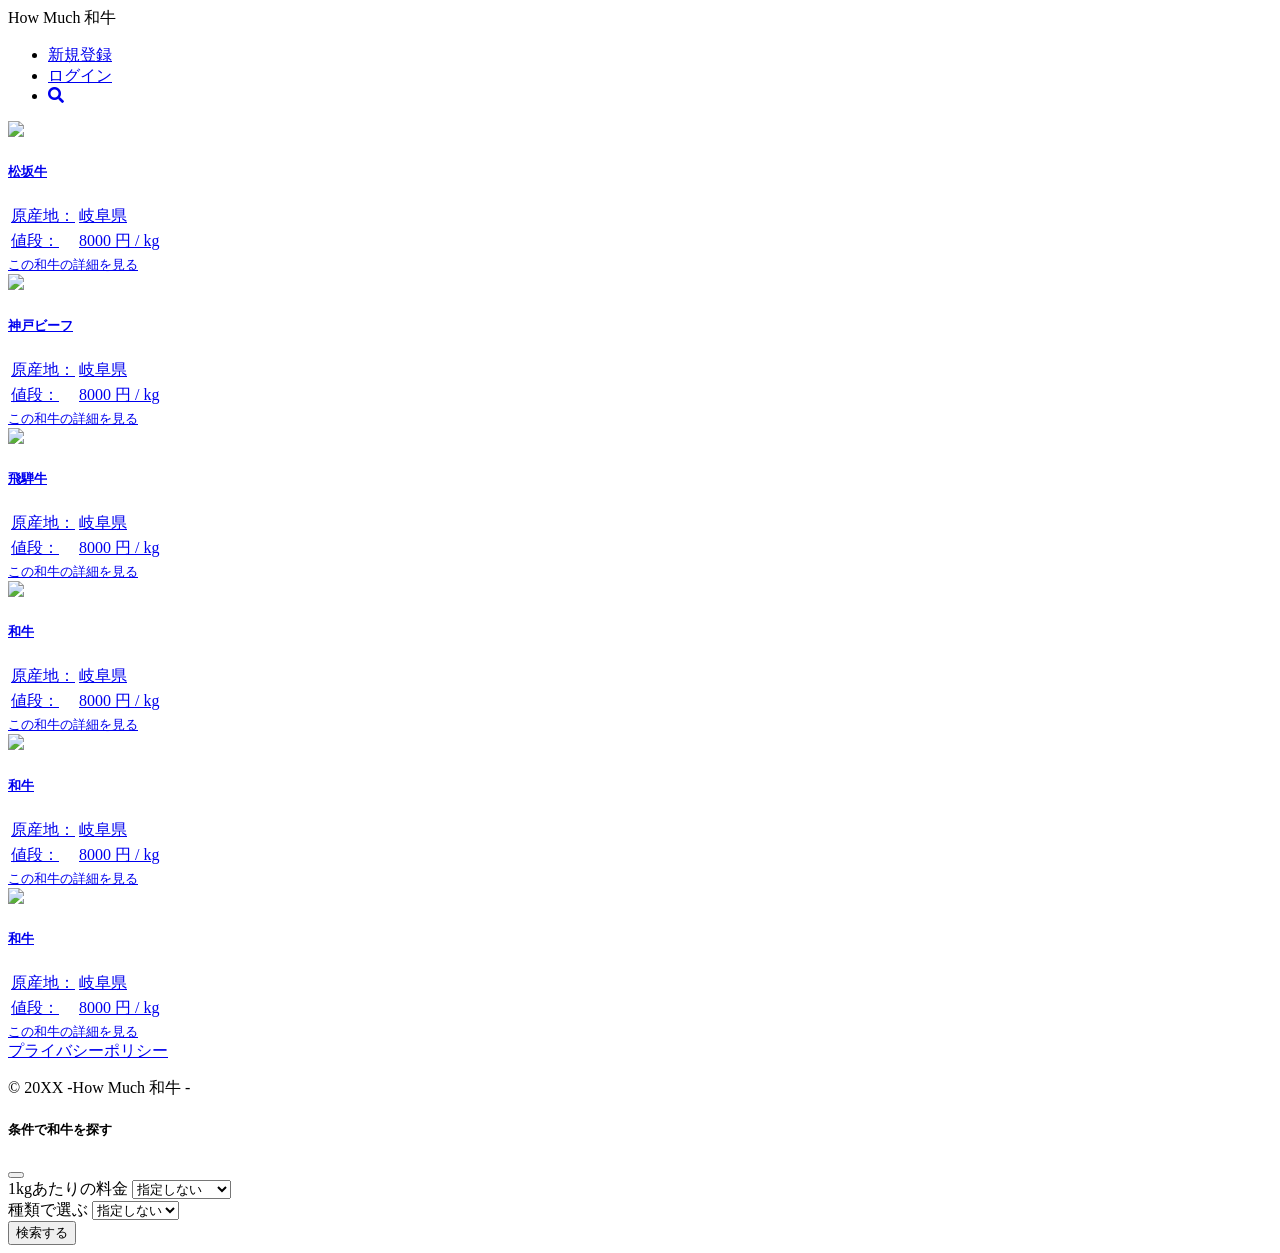
==== index.html @ 7581e07f "1行あたりのカード枚数を4枚に変更" ====
<!DOCTYPE html>
<html>

<head>
  <title></title>
  <meta charset="utf-8">
  <meta discription="">
  <meta name="viewport" content="width=device-width, initial-scale=1, shrink-to-fit=no">
  <link href="css/bootstrap.min.css" rel="stylesheet">
  <link href="https://use.fontawesome.com/releases/v5.0.6/css/all.css" rel="stylesheet">
  <link rel="stylesheet" type="text/css" href="css/style.css">
</head>

<body>
  <nav class="navbar navbar-expand-sm bg-dark navbar-dark fixed-top content-width">
    <span class="navbar-brand mr-auto navbar-brand-center">How Much 和牛</span>
    <ul class="navbar-nav">
      <li class="nav-item d-none d-sm-block">
        <a class="nav-link" href="#">新規登録</a>
      </li>
      <li class="nav-item">
        <a class="nav-link" href="#">ログイン</a>
      </li>
      <li class="nav-item d-none d-sm-block">
        <a class="nav-link" href="#" data-toggle="modal" data-target="#search-studio"><i class="fas fa-search"></i></a>
      </li>
    </ul>
  </nav>
  <main class="container-fluid content-width result">
    <div class="card-deck row">
      <a href="#" class="card">
        <img class="card-img-top" src="img/ph_beaf.jpg">
        <div class="card-body">
          <h5 class="card-title">松坂牛</h5>
          <table>
            <tr>
              <td>原産地： </td>
              <td>岐阜県</td>
            </tr>
            <tr>
              <td>値段： </td>
              <td>8000 円 / kg</td>
            </tr>
          </table>
        </div>
        <div class="card-footer">
          <small class="text-muted">この和牛の詳細を見る</small>
        </div>
      </a>
      <a href="#" class="card">
        <img class="card-img-top" src="img/ph_beaf.jpg">
        <div class="card-body">
          <h5 class="card-title">神戸ビーフ</h5>
          <table>
            <tr>
              <td>原産地： </td>
              <td>岐阜県</td>
            </tr>
            <tr>
              <td>値段： </td>
              <td>8000 円 / kg</td>
            </tr>
          </table>
        </div>
        <div class="card-footer">
          <small class="text-muted">この和牛の詳細を見る</small>
        </div>
      </a>
      <a href="#" class="card">
        <img class="card-img-top" src="img/ph_beaf.jpg">
        <div class="card-body">
          <h5 class="card-title">飛騨牛</h5>
          <table>
            <tr>
              <td>原産地： </td>
              <td>岐阜県</td>
            </tr>
            <tr>
              <td>値段： </td>
              <td>8000 円 / kg</td>
            </tr>
          </table>
        </div>
        <div class="card-footer">
          <small class="text-muted">この和牛の詳細を見る</small>
        </div>
      </a>
    </div>
    <div class="card-deck row">
      <a href="#" class="card">
        <img class="card-img-top" src="img/ph_beaf.jpg">
        <div class="card-body">
          <h5 class="card-title">和牛</h5>
          <table>
            <tr>
              <td>原産地： </td>
              <td>岐阜県</td>
            </tr>
            <tr>
              <td>値段： </td>
              <td>8000 円 / kg</td>
            </tr>
          </table>
        </div>
        <div class="card-footer">
          <small class="text-muted">この和牛の詳細を見る</small>
        </div>
      </a>
      <a href="#" class="card">
        <img class="card-img-top" src="img/ph_beaf.jpg">
        <div class="card-body">
          <h5 class="card-title">和牛</h5>
          <table>
            <tr>
              <td>原産地： </td>
              <td>岐阜県</td>
            </tr>
            <tr>
              <td>値段： </td>
              <td>8000 円 / kg</td>
            </tr>
          </table>
        </div>
        <div class="card-footer">
          <small class="text-muted">この和牛の詳細を見る</small>
        </div>
      </a>
      <a href="#" class="card">
        <img class="card-img-top" src="img/ph_beaf.jpg">
        <div class="card-body">
          <h5 class="card-title">和牛</h5>
          <table>
            <tr>
              <td>原産地： </td>
              <td>岐阜県</td>
            </tr>
            <tr>
              <td>値段： </td>
              <td>8000 円 / kg</td>
            </tr>
          </table>
        </div>
        <div class="card-footer">
          <small class="text-muted">この和牛の詳細を見る</small>
        </div>
      </a>
    </div>
  </main>
  <footer class="content-width">
    <a href="#">プライバシーポリシー</a>
    <p>&copy; 20XX -How Much 和牛 -</p>
  </footer>
  <div class="modal fade" id="search-studio" tabindex="-1" role="dialog" aria-labelledby="serach-studioLabel"
    aria-hidden="true">
    <div class="modal-dialog modal-dialog-centered" role="document">
      <div class="modal-content">
        <div class="modal-header">
          <h5 class="modal-title" id="serach-studioLabel">条件で和牛を探す</h5>
          <button class="close" data-dismiss="modal" aria-label="close"></button>
        </div>
        <div class="modal-body">
          <form action="" method="GET">
            <div class="form-group">
              <label for="message-text">1kgあたりの料金</label>
              <select class="custom-select" name="price">
                <option selected>指定しない</option>
                <option value="3000">〜3000円</option>
                <option value="5000">〜5000円</option>
                <option value="7000">〜7000円</option>
                <option value="10000">10000円以上</option>
              </select>
            </div>
            <div class="form-group">
              <label for="message-text">種類で選ぶ</label>
              <select class="custom-select" name="area">
                <option selected>指定しない</option>
                <option value="3">松坂牛</option>
                <option value="4">米沢牛</option>
                <option value="5">宮崎牛</option>
                <option value="6">近江牛</option>
                <option value="7">仙台牛</option>
                <option value="8">飛騨牛</option>
                <option value="9">神戸ビーフ</option>
              </select>
            </div>
            <div class="submit-center">
              <button type="submit" class="btn btn-lg submit-color">
                検索する
              </button>
            </div>
          </form>
        </div>
      </div>
    </div>
  </div>
  <script src="js/jquery-3.3.1.min.js"></script>
  <script src="js/bootstrap.bundle.min.js"></script>
  <script src="js/main.js"></script>
</body>

</html>
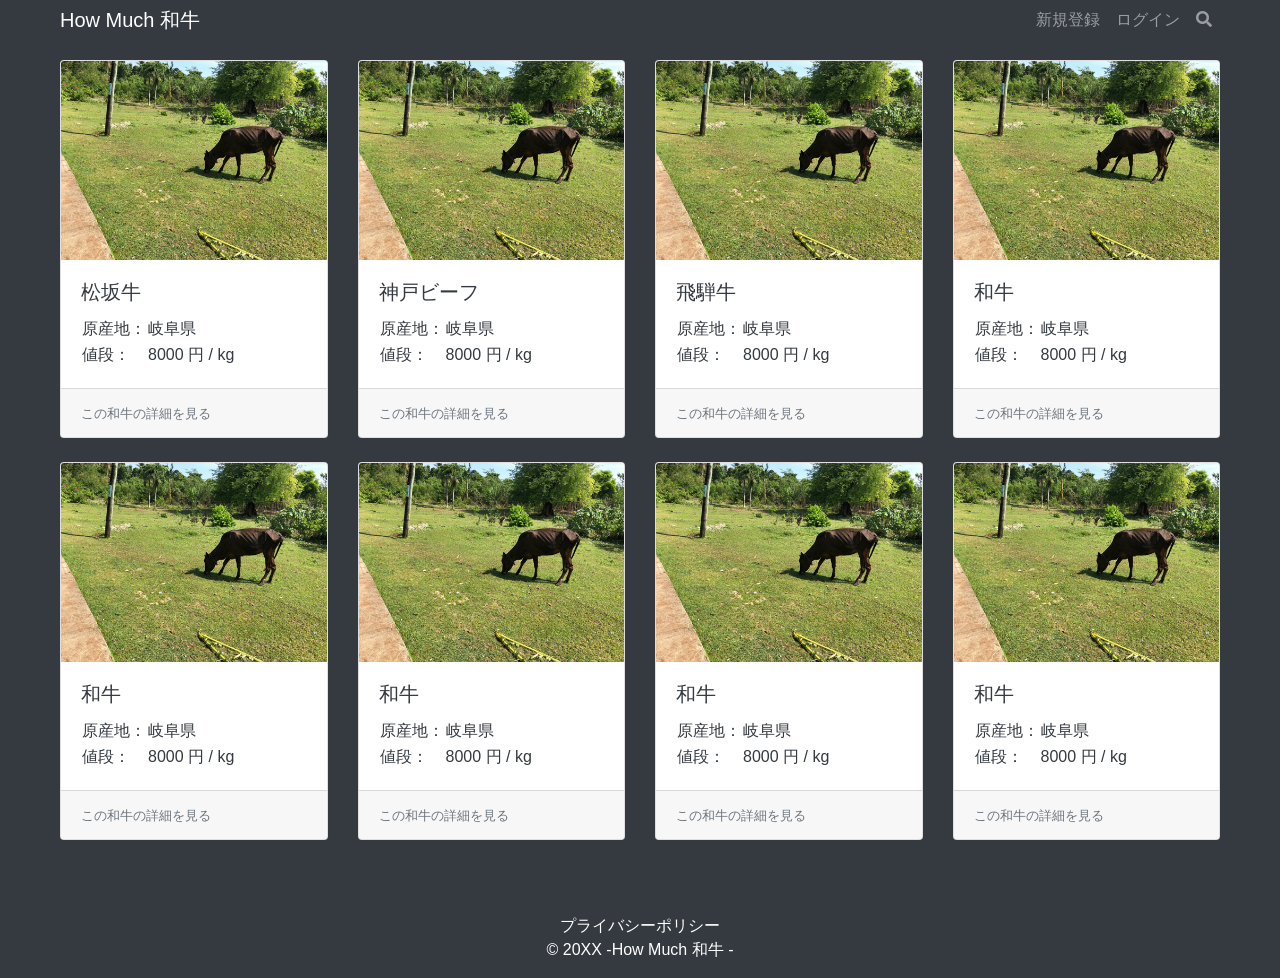
==== commit 2e3a2c90: "4row" ====
--- a/index.html
+++ b/index.html
@@ -26,126 +26,188 @@
       </li>
     </ul>
   </nav>
-  <main class="container-fluid content-width result">
-    <div class="card-deck row">
-      <a href="#" class="card">
+<main class="container-fluid content-width result">
+  <div class="row">
+
+    <!-- カード1 -->
+    <div class="col-lg-3 col-md-6 col-sm-12 mb-4">
+      <a href="#" class="card h-100">
         <img class="card-img-top" src="img/ph_beaf.jpg">
         <div class="card-body">
           <h5 class="card-title">松坂牛</h5>
           <table>
             <tr>
-              <td>原産地： </td>
-              <td>岐阜県</td>
-            </tr>
-            <tr>
-              <td>値段： </td>
-              <td>8000 円 / kg</td>
-            </tr>
-          </table>
-        </div>
-        <div class="card-footer">
-          <small class="text-muted">この和牛の詳細を見る</small>
-        </div>
-      </a>
-      <a href="#" class="card">
+              <td>原産地：</td>
+              <td>岐阜県</td>
+            </tr>
+            <tr>
+              <td>値段：</td>
+              <td>8000 円 / kg</td>
+            </tr>
+          </table>
+        </div>
+        <div class="card-footer">
+          <small class="text-muted">この和牛の詳細を見る</small>
+        </div>
+      </a>
+    </div>
+
+    <!-- カード2 -->
+    <div class="col-lg-3 col-md-6 col-sm-12 mb-4">
+      <a href="#" class="card h-100">
         <img class="card-img-top" src="img/ph_beaf.jpg">
         <div class="card-body">
           <h5 class="card-title">神戸ビーフ</h5>
           <table>
             <tr>
-              <td>原産地： </td>
-              <td>岐阜県</td>
-            </tr>
-            <tr>
-              <td>値段： </td>
-              <td>8000 円 / kg</td>
-            </tr>
-          </table>
-        </div>
-        <div class="card-footer">
-          <small class="text-muted">この和牛の詳細を見る</small>
-        </div>
-      </a>
-      <a href="#" class="card">
+              <td>原産地：</td>
+              <td>岐阜県</td>
+            </tr>
+            <tr>
+              <td>値段：</td>
+              <td>8000 円 / kg</td>
+            </tr>
+          </table>
+        </div>
+        <div class="card-footer">
+          <small class="text-muted">この和牛の詳細を見る</small>
+        </div>
+      </a>
+    </div>
+
+    <!-- カード3 -->
+    <div class="col-lg-3 col-md-6 col-sm-12 mb-4">
+      <a href="#" class="card h-100">
         <img class="card-img-top" src="img/ph_beaf.jpg">
         <div class="card-body">
           <h5 class="card-title">飛騨牛</h5>
           <table>
             <tr>
-              <td>原産地： </td>
-              <td>岐阜県</td>
-            </tr>
-            <tr>
-              <td>値段： </td>
-              <td>8000 円 / kg</td>
-            </tr>
-          </table>
-        </div>
-        <div class="card-footer">
-          <small class="text-muted">この和牛の詳細を見る</small>
-        </div>
-      </a>
-    </div>
-    <div class="card-deck row">
-      <a href="#" class="card">
-        <img class="card-img-top" src="img/ph_beaf.jpg">
-        <div class="card-body">
-          <h5 class="card-title">和牛</h5>
-          <table>
-            <tr>
-              <td>原産地： </td>
-              <td>岐阜県</td>
-            </tr>
-            <tr>
-              <td>値段： </td>
-              <td>8000 円 / kg</td>
-            </tr>
-          </table>
-        </div>
-        <div class="card-footer">
-          <small class="text-muted">この和牛の詳細を見る</small>
-        </div>
-      </a>
-      <a href="#" class="card">
-        <img class="card-img-top" src="img/ph_beaf.jpg">
-        <div class="card-body">
-          <h5 class="card-title">和牛</h5>
-          <table>
-            <tr>
-              <td>原産地： </td>
-              <td>岐阜県</td>
-            </tr>
-            <tr>
-              <td>値段： </td>
-              <td>8000 円 / kg</td>
-            </tr>
-          </table>
-        </div>
-        <div class="card-footer">
-          <small class="text-muted">この和牛の詳細を見る</small>
-        </div>
-      </a>
-      <a href="#" class="card">
-        <img class="card-img-top" src="img/ph_beaf.jpg">
-        <div class="card-body">
-          <h5 class="card-title">和牛</h5>
-          <table>
-            <tr>
-              <td>原産地： </td>
-              <td>岐阜県</td>
-            </tr>
-            <tr>
-              <td>値段： </td>
-              <td>8000 円 / kg</td>
-            </tr>
-          </table>
-        </div>
-        <div class="card-footer">
-          <small class="text-muted">この和牛の詳細を見る</small>
-        </div>
-      </a>
-    </div>
-  </main>
+              <td>原産地：</td>
+              <td>岐阜県</td>
+            </tr>
+            <tr>
+              <td>値段：</td>
+              <td>8000 円 / kg</td>
+            </tr>
+          </table>
+        </div>
+        <div class="card-footer">
+          <small class="text-muted">この和牛の詳細を見る</small>
+        </div>
+      </a>
+    </div>
+
+    <!-- カード4 -->
+    <div class="col-lg-3 col-md-6 col-sm-12 mb-4">
+      <a href="#" class="card h-100">
+        <img class="card-img-top" src="img/ph_beaf.jpg">
+        <div class="card-body">
+          <h5 class="card-title">和牛</h5>
+          <table>
+            <tr>
+              <td>原産地：</td>
+              <td>岐阜県</td>
+            </tr>
+            <tr>
+              <td>値段：</td>
+              <td>8000 円 / kg</td>
+            </tr>
+          </table>
+        </div>
+        <div class="card-footer">
+          <small class="text-muted">この和牛の詳細を見る</small>
+        </div>
+      </a>
+    </div>
+     <div class="col-lg-3 col-md-6 col-sm-12 mb-4">
+      <a href="#" class="card h-100">
+        <img class="card-img-top" src="img/ph_beaf.jpg">
+        <div class="card-body">
+          <h5 class="card-title">和牛</h5>
+          <table>
+            <tr>
+              <td>原産地：</td>
+              <td>岐阜県</td>
+            </tr>
+            <tr>
+              <td>値段：</td>
+              <td>8000 円 / kg</td>
+            </tr>
+          </table>
+        </div>
+        <div class="card-footer">
+          <small class="text-muted">この和牛の詳細を見る</small>
+        </div>
+      </a>
+    </div>
+     <div class="col-lg-3 col-md-6 col-sm-12 mb-4">
+      <a href="#" class="card h-100">
+        <img class="card-img-top" src="img/ph_beaf.jpg">
+        <div class="card-body">
+          <h5 class="card-title">和牛</h5>
+          <table>
+            <tr>
+              <td>原産地：</td>
+              <td>岐阜県</td>
+            </tr>
+            <tr>
+              <td>値段：</td>
+              <td>8000 円 / kg</td>
+            </tr>
+          </table>
+        </div>
+        <div class="card-footer">
+          <small class="text-muted">この和牛の詳細を見る</small>
+        </div>
+      </a>
+    </div>
+     <div class="col-lg-3 col-md-6 col-sm-12 mb-4">
+      <a href="#" class="card h-100">
+        <img class="card-img-top" src="img/ph_beaf.jpg">
+        <div class="card-body">
+          <h5 class="card-title">和牛</h5>
+          <table>
+            <tr>
+              <td>原産地：</td>
+              <td>岐阜県</td>
+            </tr>
+            <tr>
+              <td>値段：</td>
+              <td>8000 円 / kg</td>
+            </tr>
+          </table>
+        </div>
+        <div class="card-footer">
+          <small class="text-muted">この和牛の詳細を見る</small>
+        </div>
+      </a>
+    </div>
+     <div class="col-lg-3 col-md-6 col-sm-12 mb-4">
+      <a href="#" class="card h-100">
+        <img class="card-img-top" src="img/ph_beaf.jpg">
+        <div class="card-body">
+          <h5 class="card-title">和牛</h5>
+          <table>
+            <tr>
+              <td>原産地：</td>
+              <td>岐阜県</td>
+            </tr>
+            <tr>
+              <td>値段：</td>
+              <td>8000 円 / kg</td>
+            </tr>
+          </table>
+        </div>
+        <div class="card-footer">
+          <small class="text-muted">この和牛の詳細を見る</small>
+        </div>
+      </a>
+    </div>
+
+    <!-- 以下も同じように col-lg-3 の中へ入れて追加 -->
+  </div>
+</main>
   <footer class="content-width">
     <a href="#">プライバシーポリシー</a>
     <p>&copy; 20XX -How Much 和牛 -</p>
--- a/css/style.css
+++ b/css/style.css
@@ -0,0 +1,59 @@
+body {
+  background-color: #343a40;
+}
+
+a {
+  color: #fff;
+}
+
+a:hover {
+  color: #ddd;
+  text-decoration: none;
+}
+
+p {
+  color: #fff;
+}
+
+.content-width {
+  max-width: 1200px;
+  margin: 0 auto;
+  padding: 0 20px;
+}
+
+.result {
+  padding: 60px 20px 20px;
+}
+
+.result a {
+  color: #343a40;
+}
+
+@media screen and (min-width:576px) {
+  .row {
+    margin-bottom: 30px;
+  }
+}
+
+
+.submit-color {
+  background-color: #DE660D;
+  color: white;
+  opacity: 0.9;
+  transition: all 0.4s;
+  margin: 0 auto;
+}
+
+.submit-color:hover {
+  opacity: 1.0;
+}
+
+.submit-center {
+  text-align: center;
+  margin-top: 30px;
+}
+
+footer {
+  background-color: #343a40;
+  text-align: center;
+}
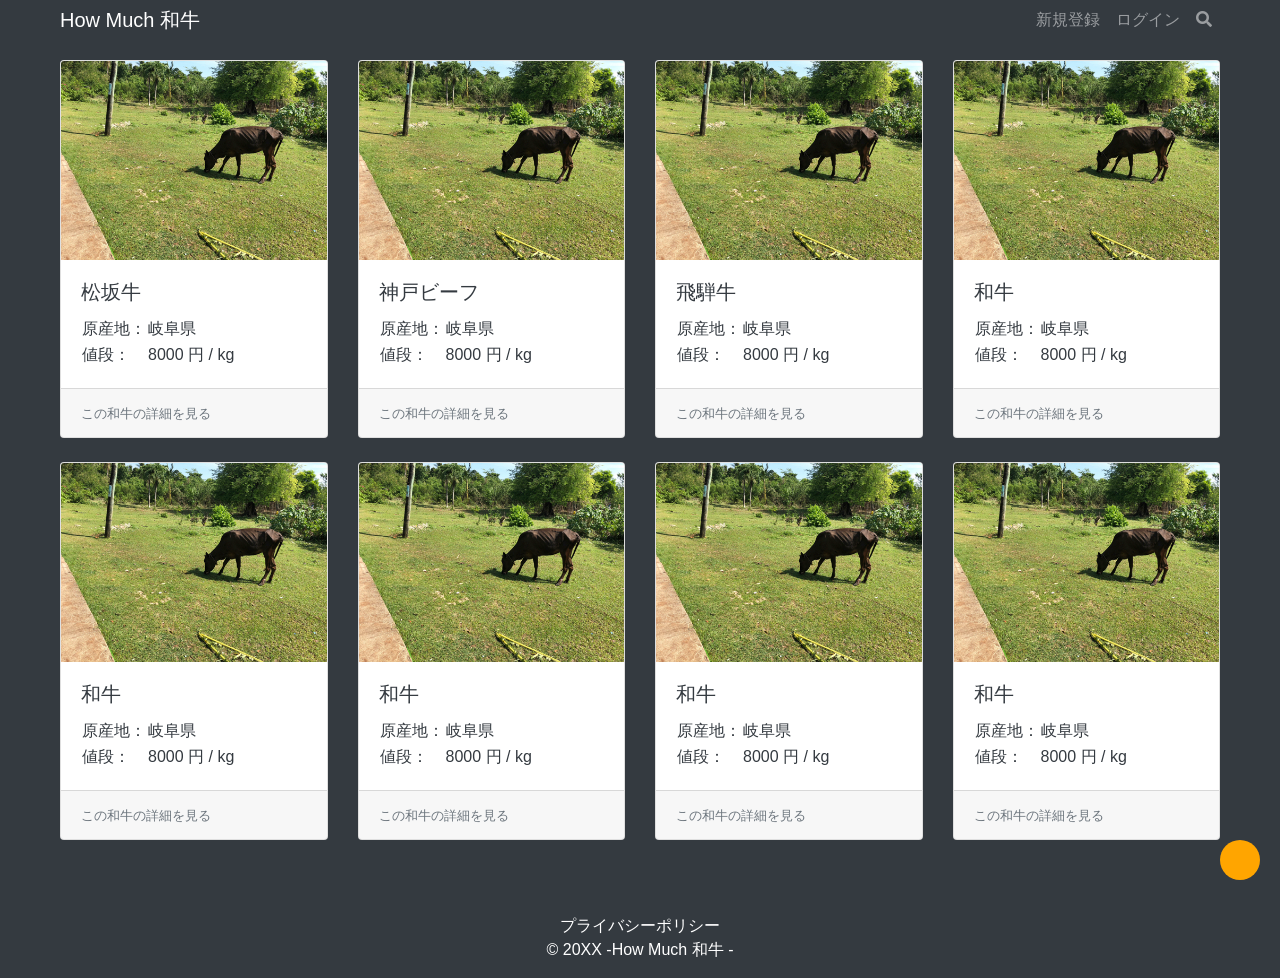
==== commit 624a9ebc: "”スムーススクロースの実装”" ====
--- a/index.html
+++ b/index.html
@@ -258,6 +258,9 @@
   <script src="js/jquery-3.3.1.min.js"></script>
   <script src="js/bootstrap.bundle.min.js"></script>
   <script src="js/main.js"></script>
+  <div id="page-top">
+  <a href="#"></a>
+</div>
 </body>
 
 </html>
--- a/css/style.css
+++ b/css/style.css
@@ -37,7 +37,7 @@
 
 
 .submit-color {
-  background-color: #DE660D;
+  background-color: #17a2b8;
   color: white;
   opacity: 0.9;
   transition: all 0.4s;
@@ -57,3 +57,22 @@
   background-color: #343a40;
   text-align: center;
 }
+
+#page-top {
+  width: 40px;
+  height: 40px;
+  border-radius: 50%;
+  text-align: center;
+  line-height: 45px;
+  position: fixed;
+  right: 20px;
+  bottom: 20px;
+  background-color: #FFA500;
+}
+
+#page-top a {
+  display: inline-block;
+  width: 100%;
+  height: 100%;
+  border-radius: 50%;
+}
